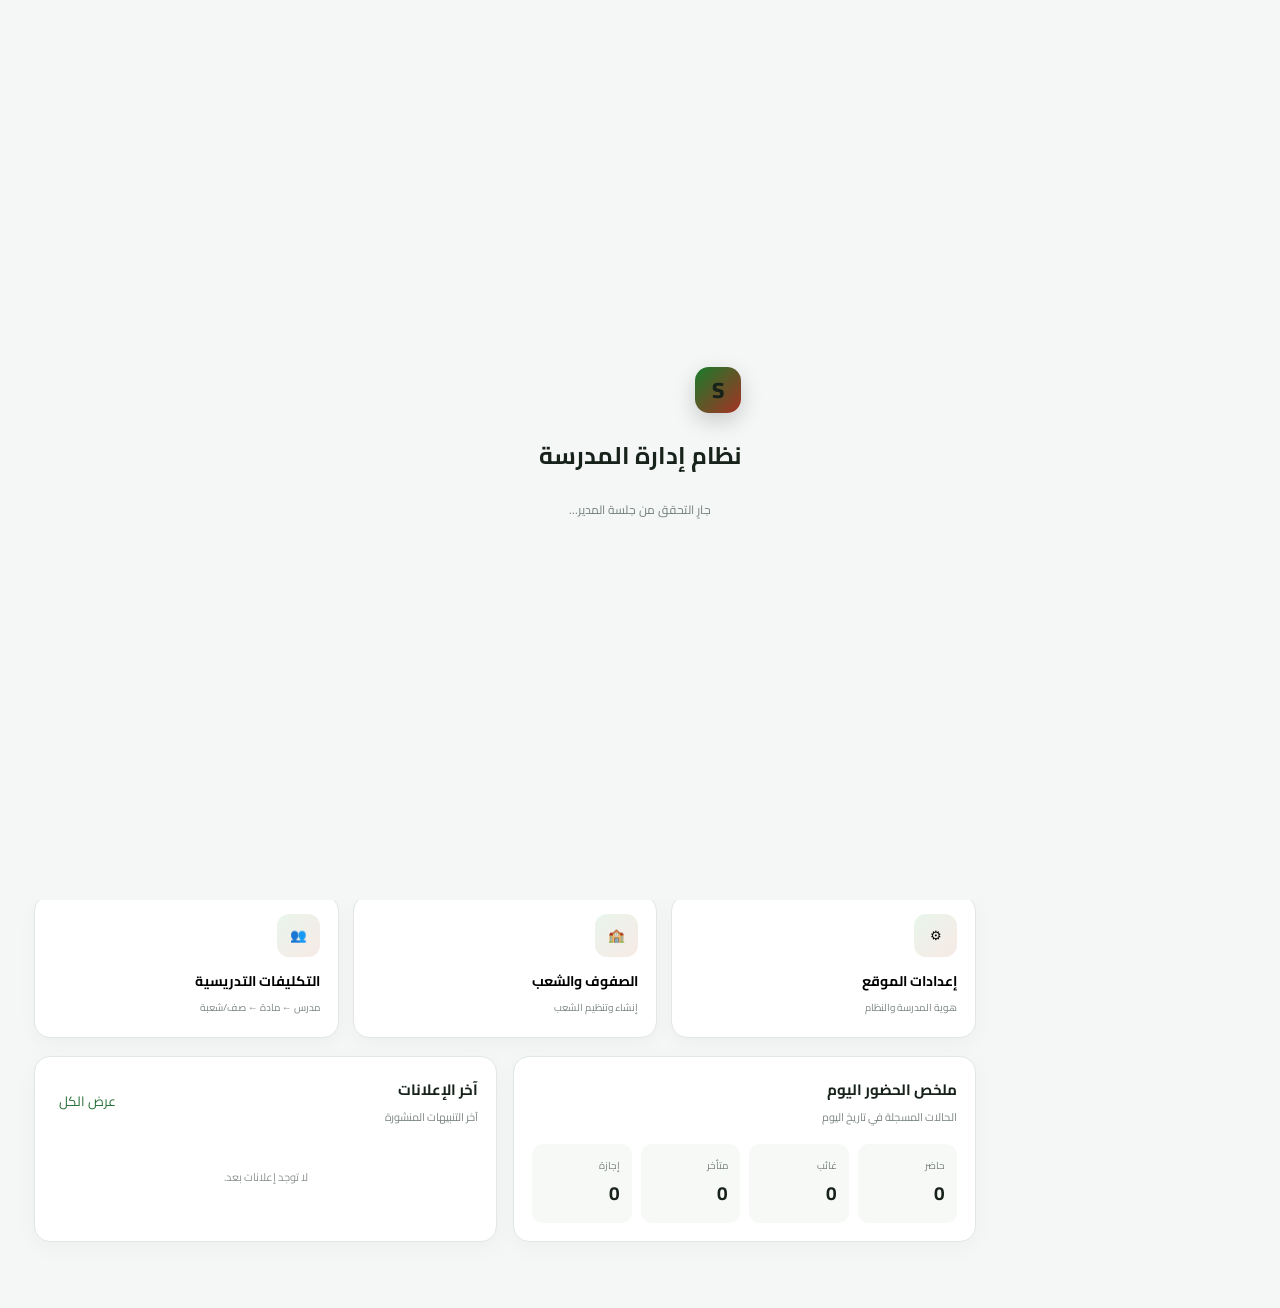
==== manager.html @ a9e7e657 "Add files via upload" ====
<!DOCTYPE html>
<html lang="ar" dir="rtl">
<head>
  <meta charset="UTF-8">
  <meta name="viewport" content="width=device-width, initial-scale=1.0">
  <title>لوحة المدير | نظام إدارة المدرسة</title>
  <link rel="preconnect" href="https://fonts.googleapis.com">
  <link rel="preconnect" href="https://fonts.gstatic.com" crossorigin>
  <link href="https://fonts.googleapis.com/css2?family=Cairo:wght@400;500;600;700;800&display=swap" rel="stylesheet">
  <link rel="stylesheet" href="manager.css">
</head>
<body>
  <div id="authOverlay" class="auth-overlay">
    <div class="auth-card">
      <div class="brand-mark">S</div>
      <h2>نظام إدارة المدرسة</h2>
      <p>جارٍ التحقق من جلسة المدير...</p>
    </div>
  </div>

  <div class="app-shell">
    <aside class="sidebar" id="sidebar">
      <div class="brand">
        <div class="brand-mark">S</div>
        <div>
          <strong id="schoolNameSide">مدرستي</strong>
          <span>لوحة المدير</span>
        </div>
      </div>

      <nav class="nav">
        <button class="nav-item active" data-section="dashboard"><span>⌂</span> الرئيسية</button>
        <button class="nav-item" data-section="teachers"><span>👨‍🏫</span> الكادر التدريسي</button>
        <button class="nav-item" data-section="students"><span>👨‍🎓</span> بيانات الطلاب</button>
        <button class="nav-item" data-section="expelled"><span>⛔</span> الطلاب المفصولون</button>
        <button class="nav-item" data-section="classes"><span>🏫</span> الصفوف والشعب</button>
        <button class="nav-item" data-section="grades-entry"><span>✎</span> إدخال الدرجات</button>
        <button class="nav-item" data-section="grades"><span>📊</span> سجل الدرجات</button>
        <button class="nav-item" data-section="attendance"><span>✓</span> سجل الحضور</button>
        <button class="nav-item" data-section="exams"><span>📝</span> جدول الامتحانات</button>
        <button class="nav-item" data-section="schedule"><span>▦</span> الجدول الأسبوعي</button>
        <button class="nav-item" data-section="notifications"><span>🔔</span> إرسال تنبيه</button>
        <button class="nav-item" data-section="settings"><span>⚙</span> إعدادات الموقع</button>
      </nav>

      <div class="sidebar-footer">
        <div class="admin-mini">
          <div class="avatar">م</div>
          <div><strong id="adminName">المدير</strong><small id="adminEmail">...</small></div>
        </div>
        <button id="logoutBtn" class="logout">تسجيل الخروج</button>
      </div>
    </aside>

    <main class="main">
      <header class="topbar">
        <button id="menuBtn" class="icon-btn mobile-only">☰</button>
        <div>
          <span class="eyebrow">الإدارة المدرسية</span>
          <h1 id="pageTitle">لوحة المدير</h1>
        </div>
        <div class="top-actions">
          <span id="connectionStatus" class="status-pill">Firebase</span>
          <button class="icon-btn" data-section="notifications" title="الإشعارات">🔔</button>
        </div>
      </header>

      <div id="toast" class="toast"></div>

      <section id="dashboard" class="page-section active">
        <div class="welcome">
          <div>
            <span class="eyebrow">نظرة عامة</span>
            <h2>مرحباً، <span id="welcomeName">المدير</span> 👋</h2>
            <p>هذه نظرة سريعة على بيانات المدرسة وحالة الحضور اليوم.</p>
          </div>
          <div class="date-box" id="todayDate"></div>
        </div>

        <div class="stats-grid">
          <article class="stat-card"><div class="stat-icon">🏫</div><div><span>إجمالي الصفوف والشعب</span><strong id="statClasses">0</strong></div></article>
          <article class="stat-card"><div class="stat-icon">👨‍🏫</div><div><span>إجمالي المدرسين</span><strong id="statTeachers">0</strong></div></article>
          <article class="stat-card"><div class="stat-icon">👨‍🎓</div><div><span>إجمالي الطلاب</span><strong id="statStudents">0</strong></div></article>
          <article class="stat-card present"><div class="stat-icon">✓</div><div><span>حضور اليوم</span><strong id="statPresent">0</strong></div></article>
          <article class="stat-card absent"><div class="stat-icon">!</div><div><span>غياب اليوم</span><strong id="statAbsent">0</strong></div></article>
        </div>

        <div class="quick-grid">
          <button class="quick-card" data-section="teachers"><span>👨‍🏫</span><strong>الكادر التدريسي</strong><small>إدارة المدرسين والتكليفات</small></button>
          <button class="quick-card" data-section="grades"><span>📊</span><strong>سجل الدرجات</strong><small>عرض نتائج الطلاب</small></button>
          <button class="quick-card" data-section="grades-entry"><span>✎</span><strong>إدخال الدرجات</strong><small>إضافة وتعديل الدرجات</small></button>
          <button class="quick-card" data-section="students"><span>👨‍🎓</span><strong>بيانات الطلاب</strong><small>قائمة جميع الطلاب</small></button>
          <button class="quick-card" data-section="schedule"><span>▦</span><strong>الجدول الأسبوعي</strong><small>إدارة جداول الصفوف</small></button>
          <button class="quick-card" data-section="notifications"><span>🔔</span><strong>إرسال تنبيه</strong><small>اختيار الجهة المستهدفة</small></button>
          <button class="quick-card" data-section="attendance"><span>✓</span><strong>سجل الحضور</strong><small>مشاهدة وتعديل الحضور</small></button>
          <button class="quick-card" data-section="expelled"><span>⛔</span><strong>الطلاب المفصولون</strong><small>إدارة حالات الفصل</small></button>
          <button class="quick-card" data-section="exams"><span>📝</span><strong>جدول الامتحانات</strong><small>المواعيد والقاعات والمواد</small></button>
          <button class="quick-card" data-section="settings"><span>⚙</span><strong>إعدادات الموقع</strong><small>هوية المدرسة والنظام</small></button>
          <button class="quick-card" data-section="classes"><span>🏫</span><strong>الصفوف والشعب</strong><small>إنشاء وتنظيم الشعب</small></button>
          <button class="quick-card" data-section="teachers"><span>👥</span><strong>التكليفات التدريسية</strong><small>مدرس ← مادة ← صف/شعبة</small></button>
        </div>

        <div class="two-col">
          <div class="panel">
            <div class="panel-head"><div><h3>ملخص الحضور اليوم</h3><p>الحالات المسجلة في تاريخ اليوم</p></div></div>
            <div class="attendance-summary">
              <div><span>حاضر</span><strong id="sumPresent">0</strong></div>
              <div><span>غائب</span><strong id="sumAbsent">0</strong></div>
              <div><span>متأخر</span><strong id="sumLate">0</strong></div>
              <div><span>إجازة</span><strong id="sumLeave">0</strong></div>
            </div>
          </div>
          <div class="panel">
            <div class="panel-head"><div><h3>آخر الإعلانات</h3><p>آخر التنبيهات المنشورة</p></div><button class="text-btn" data-section="notifications">عرض الكل</button></div>
            <div id="latestAnnouncements" class="activity-list"><div class="empty">لا توجد إعلانات بعد.</div></div>
          </div>
        </div>
      </section>

      <section id="teachers" class="page-section">
        <div class="section-head"><div><span class="eyebrow">الإدارة</span><h2>الكادر التدريسي والتكليفات</h2><p>يمكن للمدرس تدريس عدة مواد وصفوف وشعب.</p></div><button class="primary" id="addTeacherBtn">＋ إضافة مدرس</button></div>
        <div class="toolbar"><input id="teacherSearch" placeholder="ابحث باسم المدرس أو التخصص..."><select id="teacherFilter"><option value="all">كل الحالات</option><option value="active">نشط</option><option value="inactive">غير نشط</option></select></div>
        <div class="table-wrap"><table><thead><tr><th>الاسم</th><th>التخصص</th><th>الهاتف</th><th>التكليفات</th><th>الحالة</th><th>إجراءات</th></tr></thead><tbody id="teachersTable"></tbody></table></div>
      </section>

      <section id="students" class="page-section">
        <div class="section-head"><div><span class="eyebrow">الطلاب</span><h2>بيانات جميع الطلاب</h2><p>قائمة مركزية قابلة للبحث والتصفية والتعديل.</p></div><button class="primary" id="addStudentBtn">＋ إضافة طالب</button></div>
        <div class="toolbar"><input id="studentSearch" placeholder="ابحث بالاسم أو الرقم..."><select id="studentClassFilter"><option value="all">كل الصفوف والشعب</option></select></div>
        <div class="table-wrap"><table><thead><tr><th>كود الدخول</th><th>الرقم</th><th>الاسم</th><th>الصف</th><th>الشعبة</th><th>الهاتف</th><th>الحالة</th><th>إجراءات</th></tr></thead><tbody id="studentsTable"></tbody></table></div>
      </section>

      <section id="expelled" class="page-section">
        <div class="section-head"><div><span class="eyebrow">الحالات الخاصة</span><h2>الطلاب المفصولون</h2><p>طلاب تم تغيير حالتهم إلى مفصول مع حفظ سجلهم.</p></div></div>
        <div class="table-wrap"><table><thead><tr><th>الرقم</th><th>الاسم</th><th>الصف</th><th>تاريخ الفصل</th><th>السبب</th><th>إجراءات</th></tr></thead><tbody id="expelledTable"></tbody></table></div>
      </section>

      <section id="classes" class="page-section">
        <div class="section-head"><div><span class="eyebrow">الهيكل الأكاديمي</span><h2>الصفوف والشعب</h2><p>أنشئ الصف ثم اربطه بالشعب والسنة الدراسية.</p></div><button class="primary" id="addClassBtn">＋ إضافة صف/شعبة</button></div>
        <div class="cards-list" id="classesList"></div>
      </section>

      <section id="grades-entry" class="page-section">
        <div class="section-head"><div><span class="eyebrow">التقييم</span><h2>إدخال الدرجات</h2><p>يمكن للمدير إدخال أو تعديل درجة طالب لمادة وامتحان محدد.</p></div></div>
        <div class="form-grid panel">
          <label>الطالب<select id="gradeStudent"></select></label>
          <label>المادة<input id="gradeSubject" placeholder="مثال: الرياضيات"></label>
          <label>نوع الامتحان<input id="gradeExam" placeholder="مثال: نصف السنة"></label>
          <label>الدرجة<input id="gradeValue" type="number" min="0" max="100"></label>
          <button class="primary" id="saveGradeBtn">حفظ الدرجة</button>
        </div>
      </section>

      <section id="grades" class="page-section">
        <div class="section-head"><div><span class="eyebrow">التقييم</span><h2>سجل الدرجات</h2><p>عرض جميع الدرجات المسجلة.</p></div></div>
        <div class="toolbar"><input id="gradeSearch" placeholder="ابحث باسم الطالب أو المادة..."></div>
        <div class="table-wrap"><table><thead><tr><th>الطالب</th><th>المادة</th><th>الامتحان</th><th>الدرجة</th><th>التاريخ</th></tr></thead><tbody id="gradesTable"></tbody></table></div>
      </section>

      <section id="attendance" class="page-section">
        <div class="section-head"><div><span class="eyebrow">الحضور</span><h2>سجل الحضور</h2><p>اختر التاريخ والصف ثم سجّل حالة كل طالب واحفظ السجل دفعة واحدة.</p></div></div>
        <div class="toolbar"><input id="attendanceDate" type="date"><select id="attendanceClassFilter"><option value="all">كل الصفوف والشعب</option></select><button class="secondary" id="loadAttendanceBtn">تحميل السجل</button><button class="primary" id="saveAttendanceAllBtn">حفظ حضور الصف</button></div>
        <div class="table-wrap"><table><thead><tr><th>الطالب</th><th>الصف</th><th>الشعبة</th><th>الحالة</th><th>إجراء</th></tr></thead><tbody id="attendanceTable"></tbody></table></div>
      </section>

      <section id="exams" class="page-section">
        <div class="section-head"><div><span class="eyebrow">الاختبارات</span><h2>جدول الامتحانات</h2><p>المادة والتاريخ والوقت والصف/الشعبة والقاعـة.</p></div><button class="primary" id="addExamBtn">＋ إضافة امتحان</button></div>
        <div class="table-wrap"><table><thead><tr><th>المادة</th><th>الصف/الشعبة</th><th>التاريخ</th><th>الوقت</th><th>القاعة</th><th>إجراء</th></tr></thead><tbody id="examsTable"></tbody></table></div>
      </section>

      <section id="schedule" class="page-section">
        <div class="section-head"><div><span class="eyebrow">الجداول</span><h2>الجدول الأسبوعي</h2><p>اختر الصف والشعبة، ثم عبّئ الجدول الأسبوعي كاملًا واحفظه مرة واحدة.</p></div></div>
        <div class="toolbar schedule-toolbar"><select id="scheduleClassFilter"><option value="">اختر الصف والشعبة</option></select><select id="schedulePeriodCount"><option value="6">6 حصص</option><option value="7">7 حصص</option><option value="8" selected>8 حصص</option><option value="9">9 حصص</option></select><button class="secondary" id="loadScheduleGridBtn">عرض الجدول</button><button class="primary" id="saveScheduleGridBtn">حفظ الجدول الأسبوعي</button></div>
        <div id="scheduleGridWrap" class="table-wrap schedule-grid-wrap"><div class="empty">اختر الصف والشعبة ثم اضغط «عرض الجدول».</div></div>
      </section>

      <section id="notifications" class="page-section">
        <div class="section-head"><div><span class="eyebrow">التواصل</span><h2>إرسال تنبيه</h2><p>اختر الجهة المستهدفة: الجميع، الطلاب، المدرسون، صف، شعبة أو شخص محدد.</p></div></div>
        <div class="panel form-grid">
          <label>الجهة المستهدفة<select id="notifyTarget"><option value="all">الجميع</option><option value="students">جميع الطلاب</option><option value="teachers">جميع المدرسين</option><option value="class">صف كامل</option><option value="section">شعبة محددة</option><option value="individual">مستخدم محدد</option></select></label>
          <label id="notifyTargetValueWrap" class="hidden">تحديد الجهة<select id="notifyTargetValue"></select></label>
          <label>العنوان<input id="notifyTitle" placeholder="عنوان التنبيه"></label>
          <label class="full">نص التنبيه<textarea id="notifyBody" rows="5" placeholder="اكتب نص التنبيه..."></textarea></label>
          <button class="primary" id="sendNotificationBtn">إرسال التنبيه</button>
        </div>
        <div class="panel"><div class="panel-head"><div><h3>التنبيهات السابقة</h3></div></div><div id="notificationsList" class="activity-list"></div></div>
      </section>

      <section id="settings" class="page-section">
        <div class="section-head"><div><span class="eyebrow">النظام</span><h2>إعدادات الموقع</h2><p>هوية المدرسة وإعدادات العام الدراسي.</p></div></div>
        <div class="panel form-grid">
          <label>اسم المدرسة<input id="setSchoolName"></label>
          <label>العام الدراسي<input id="setAcademicYear" placeholder="2026-2027"></label>
          <label>الهاتف<input id="setPhone"></label>
          <label>العنوان<input id="setAddress"></label>
          <label class="full">وصف المدرسة<textarea id="setDescription" rows="4"></textarea></label>
          <button class="primary" id="saveSettingsBtn">حفظ الإعدادات</button>
        </div>
      </section>
    </main>
  </div>

  <div id="modal" class="modal"><div class="modal-card"><button class="modal-close" id="modalClose">×</button><div id="modalContent"></div></div></div>

  <script type="module" src="manager.js"></script>
</body>
</html>
---- manager.css ----
*{box-sizing:border-box}html,body{margin:0;min-height:100%;font-family:"Cairo",sans-serif;background:#f5f7f6;color:#17221b}body{overflow-x:hidden}.app-shell{display:flex;min-height:100vh}.sidebar{position:fixed;right:0;top:0;bottom:0;width:270px;background:#101b15;color:#fff;padding:22px 16px;display:flex;flex-direction:column;z-index:20}.brand{display:flex;align-items:center;gap:12px;padding:4px 8px 24px;border-bottom:1px solid rgba(255,255,255,.08)}.brand-mark{width:46px;height:46px;border-radius:14px;display:grid;place-items:center;background:linear-gradient(135deg,#197b2b,#a63224);font-weight:800;font-size:22px;box-shadow:0 8px 22px rgba(0,0,0,.18)}.brand strong,.brand span{display:block}.brand strong{font-size:16px}.brand span{font-size:11px;color:#aab8af;margin-top:2px}.nav{display:flex;flex-direction:column;gap:5px;margin-top:18px;overflow:auto}.nav-item{border:0;background:transparent;color:#cdd7d1;text-align:right;padding:11px 12px;border-radius:11px;font-family:inherit;font-size:13px;cursor:pointer;display:flex;gap:10px;align-items:center}.nav-item:hover,.nav-item.active{background:linear-gradient(90deg,rgba(25,123,43,.24),rgba(166,50,36,.2));color:#fff}.nav-item span{width:23px;text-align:center}.sidebar-footer{margin-top:auto;border-top:1px solid rgba(255,255,255,.08);padding-top:14px}.admin-mini{display:flex;gap:9px;align-items:center}.avatar{width:36px;height:36px;border-radius:50%;background:#24452d;display:grid;place-items:center}.admin-mini strong,.admin-mini small{display:block}.admin-mini small{color:#9facA4;font-size:9px;max-width:175px;overflow:hidden;text-overflow:ellipsis}.logout{width:100%;margin-top:12px;background:#221b1a;color:#ffcbc4;border:1px solid rgba(255,100,80,.15);padding:9px;border-radius:9px;font-family:inherit;cursor:pointer}.main{margin-right:270px;width:calc(100% - 270px);padding:28px 34px 50px}.topbar{display:flex;align-items:center;justify-content:space-between;margin-bottom:24px}.topbar h1{margin:2px 0 0;font-size:26px}.eyebrow{font-size:11px;color:#65736b}.top-actions{display:flex;align-items:center;gap:8px}.status-pill{font-size:11px;background:#e9f5ec;color:#1d7130;border-radius:999px;padding:7px 11px}.icon-btn{border:1px solid #e4e9e5;background:#fff;width:40px;height:40px;border-radius:10px;cursor:pointer}.mobile-only{display:none}.page-section{display:none}.page-section.active{display:block}.welcome{background:linear-gradient(120deg,#ffffff,#eef5ef);border:1px solid #e3e9e4;border-radius:20px;padding:24px 28px;display:flex;justify-content:space-between;align-items:center;box-shadow:0 10px 35px rgba(20,35,25,.05)}.welcome h2{margin:4px 0;font-size:24px}.welcome p{margin:0;color:#68756d;font-size:13px}.date-box{font-weight:700;color:#36503e;background:#fff;border:1px solid #e0e7e1;padding:11px 15px;border-radius:12px}.stats-grid{display:grid;grid-template-columns:repeat(5,1fr);gap:13px;margin:18px 0}.stat-card{background:#fff;border:1px solid #e2e8e3;border-radius:16px;padding:16px;display:flex;gap:12px;align-items:center;min-width:0;box-shadow:0 7px 24px rgba(20,35,25,.04)}.stat-icon{width:42px;height:42px;border-radius:12px;background:linear-gradient(135deg,#e6f4e8,#f8e9e6);display:grid;place-items:center;font-size:19px;flex:0 0 auto}.stat-card span{font-size:10px;color:#758078;display:block;white-space:nowrap}.stat-card strong{font-size:23px;display:block;margin-top:2px}.stat-card.present .stat-icon{background:#e8f5eb}.stat-card.absent .stat-icon{background:#f9e9e7}.quick-grid{display:grid;grid-template-columns:repeat(3,1fr);gap:14px;margin-bottom:18px}.quick-card{background:#fff;border:1px solid #e2e7e3;border-radius:16px;padding:18px;text-align:right;cursor:pointer;transition:.18s;box-shadow:0 6px 20px rgba(20,35,25,.035);font-family:inherit}.quick-card:hover{transform:translateY(-2px);border-color:#b9cbbd;box-shadow:0 10px 26px rgba(20,35,25,.08)}.quick-card>span{display:grid;place-items:center;width:43px;height:43px;border-radius:12px;background:linear-gradient(135deg,#e9f6eb,#f7e9e6);margin-bottom:11px}.quick-card strong{display:block;font-size:14px}.quick-card small{color:#7a857e;font-size:10px}.two-col{display:grid;grid-template-columns:1fr 1fr;gap:16px}.panel{background:#fff;border:1px solid #e1e7e2;border-radius:16px;padding:18px;box-shadow:0 6px 22px rgba(20,35,25,.035);margin-bottom:16px}.panel-head,.section-head{display:flex;align-items:center;justify-content:space-between;gap:15px}.panel h3{margin:0;font-size:15px}.panel p,.section-head p{margin:3px 0 0;color:#7b857f;font-size:11px}.attendance-summary{display:grid;grid-template-columns:repeat(4,1fr);gap:9px;margin-top:17px}.attendance-summary div{background:#f7f9f7;border-radius:11px;padding:12px}.attendance-summary span{display:block;font-size:10px;color:#778179}.attendance-summary strong{font-size:19px}.activity-list{display:flex;flex-direction:column;gap:9px;margin-top:12px}.activity-item{padding:10px 12px;background:#f7f9f7;border-radius:10px;font-size:11px}.activity-item strong{display:block}.activity-item small{color:#7d8881}.section-head{margin-bottom:18px}.section-head h2{margin:3px 0;font-size:23px}.primary,.secondary{border:0;border-radius:10px;padding:10px 15px;font-family:inherit;cursor:pointer;font-weight:700;font-size:12px}.primary{background:linear-gradient(135deg,#167b2a,#a63829);color:#fff;box-shadow:0 7px 17px rgba(47,95,55,.14)}.secondary{background:#edf2ee;color:#294332}.text-btn{border:0;background:transparent;color:#277039;font-family:inherit;cursor:pointer}.toolbar{display:flex;gap:9px;margin-bottom:13px}.toolbar input,.toolbar select,.form-grid input,.form-grid select,.form-grid textarea{font-family:inherit;border:1px solid #dfe6e1;border-radius:10px;padding:10px 12px;outline:0;background:#fff;font-size:12px}.toolbar input{flex:1}.toolbar select{min-width:160px}.table-wrap{background:#fff;border:1px solid #e1e7e2;border-radius:16px;overflow:auto;box-shadow:0 6px 22px rgba(20,35,25,.035)}table{width:100%;border-collapse:collapse;min-width:750px}th,td{padding:13px 14px;text-align:right;border-bottom:1px solid #edf0ed;font-size:11px}th{background:#f7f9f7;color:#5d6b62;font-weight:700}tr:last-child td{border-bottom:0}.badge{display:inline-block;border-radius:999px;padding:4px 8px;font-size:9px}.badge.active{background:#e8f5eb;color:#247138}.badge.inactive,.badge.expelled{background:#fae9e6;color:#9d3327}.actions{display:flex;gap:5px}.small-btn{border:1px solid #e0e6e1;background:#fff;border-radius:8px;padding:6px 8px;font-family:inherit;font-size:10px;cursor:pointer}.cards-list{display:grid;grid-template-columns:repeat(3,1fr);gap:13px}.class-card{background:#fff;border:1px solid #e1e7e2;border-radius:15px;padding:17px}.class-card h3{margin:0;font-size:15px}.class-card p{color:#7a857e;font-size:10px}.form-grid{display:grid;grid-template-columns:repeat(2,1fr);gap:13px}.form-grid label{font-size:11px;color:#56645b;display:flex;flex-direction:column;gap:6px}.form-grid .full{grid-column:1/-1}.form-grid button{justify-self:start}.empty{text-align:center;padding:28px;color:#8a938d;font-size:11px}.toast{position:fixed;left:25px;bottom:25px;background:#17231b;color:#fff;padding:11px 16px;border-radius:11px;font-size:11px;opacity:0;pointer-events:none;transform:translateY(8px);transition:.2s;z-index:100}.toast.show{opacity:1;transform:none}.modal{display:none;position:fixed;inset:0;background:rgba(12,20,15,.48);z-index:50;padding:25px;align-items:center;justify-content:center}.modal.open{display:flex}.modal-card{background:#fff;width:min(650px,100%);max-height:90vh;overflow:auto;border-radius:18px;padding:22px;position:relative}.modal-close{position:absolute;left:14px;top:12px;border:0;background:#f1f4f1;border-radius:8px;width:32px;height:32px;font-size:21px;cursor:pointer}.hidden{display:none!important}.auth-overlay{position:fixed;inset:0;background:#f5f7f6;display:grid;place-items:center;z-index:200}.auth-overlay.hide{display:none}.auth-card{text-align:center}.auth-card p{font-size:12px;color:#718078}@media(max-width:1100px){.stats-grid{grid-template-columns:repeat(3,1fr)}.quick-grid{grid-template-columns:repeat(2,1fr)}.cards-list{grid-template-columns:repeat(2,1fr)}}@media(max-width:800px){.sidebar{transform:translateX(100%);transition:.2s}.sidebar.open{transform:none}.main{margin-right:0;width:100%;padding:18px 14px 35px}.mobile-only{display:block}.topbar{gap:10px}.topbar>div:nth-child(2){margin-left:auto}.welcome{padding:18px;align-items:flex-start;gap:12px;flex-direction:column}.stats-grid{grid-template-columns:repeat(2,1fr)}.quick-grid,.two-col,.form-grid{grid-template-columns:1fr}.cards-list{grid-template-columns:1fr}.attendance-summary{grid-template-columns:repeat(2,1fr)}.section-head{align-items:flex-start;flex-direction:column}.section-head .primary{width:100%}}
@media(max-width:430px){.stats-grid{grid-template-columns:1fr}.top-actions .status-pill{display:none}.stat-card{justify-content:flex-start}}
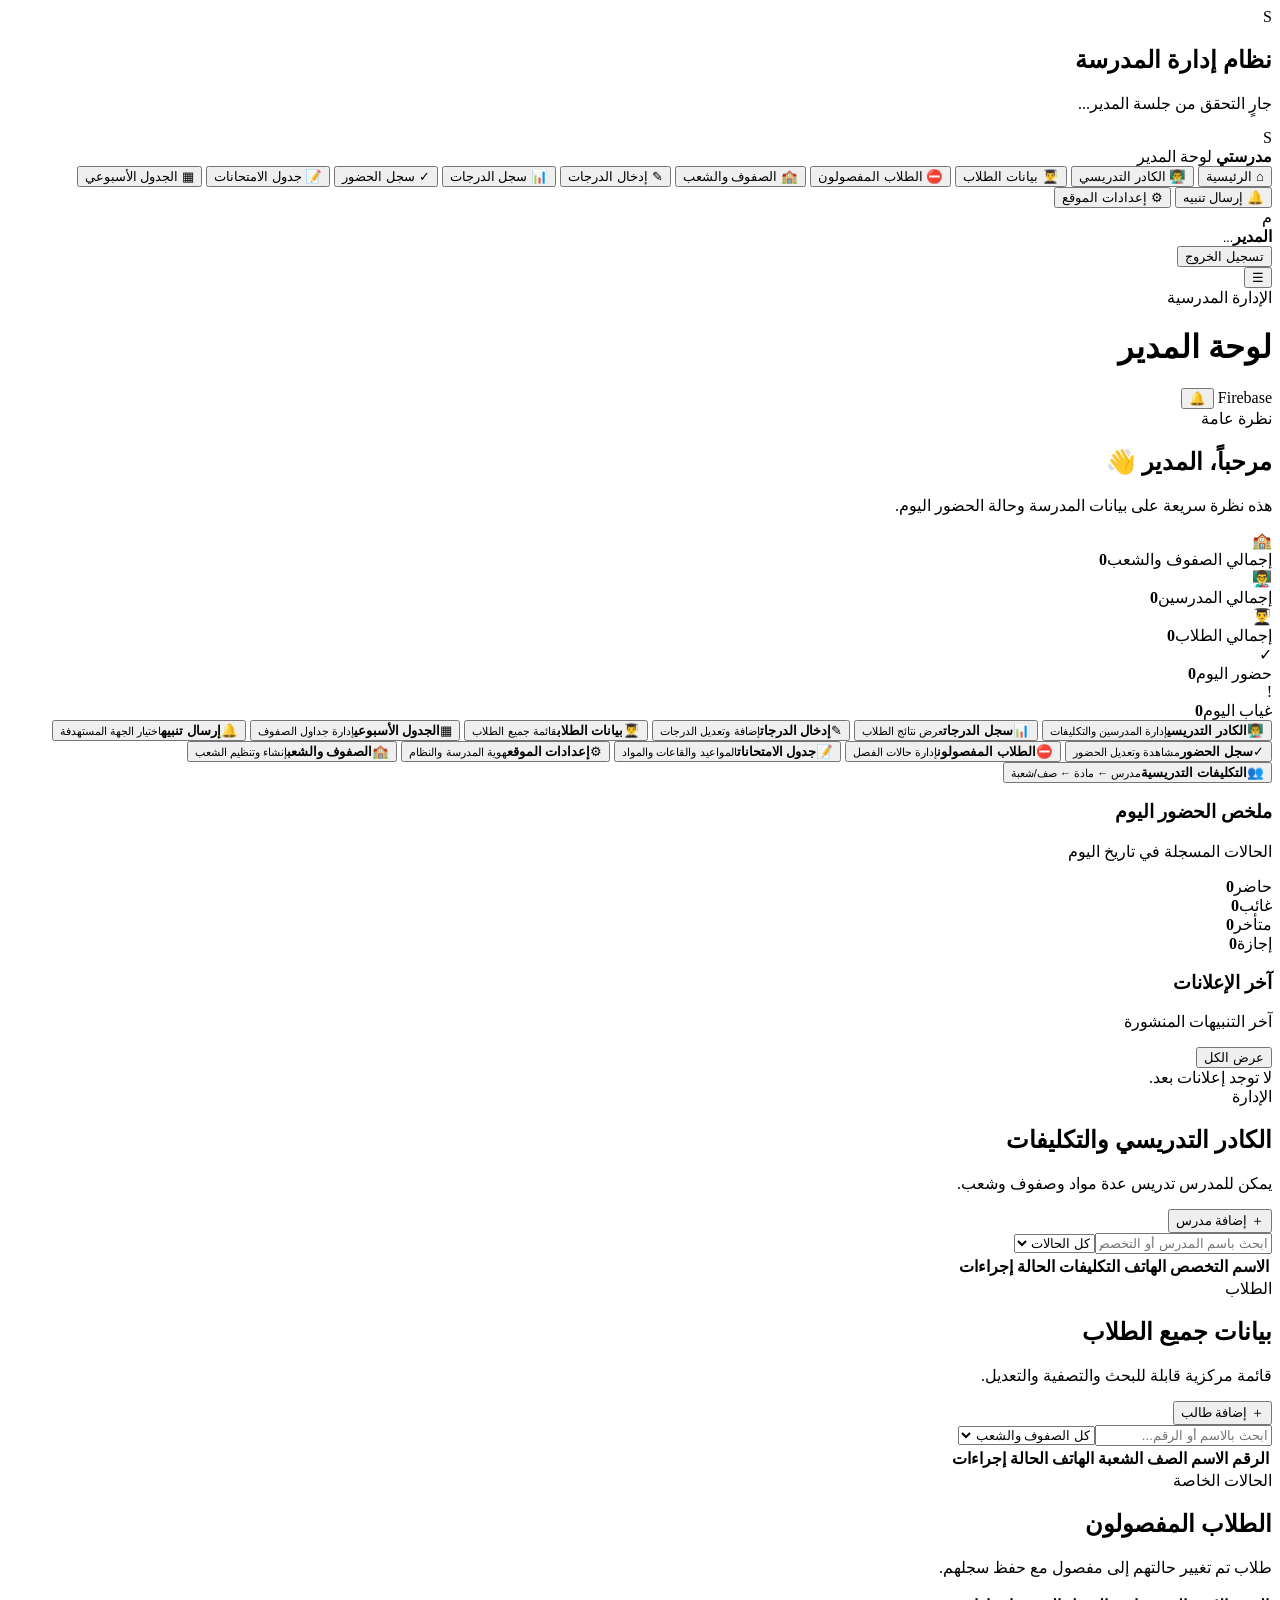
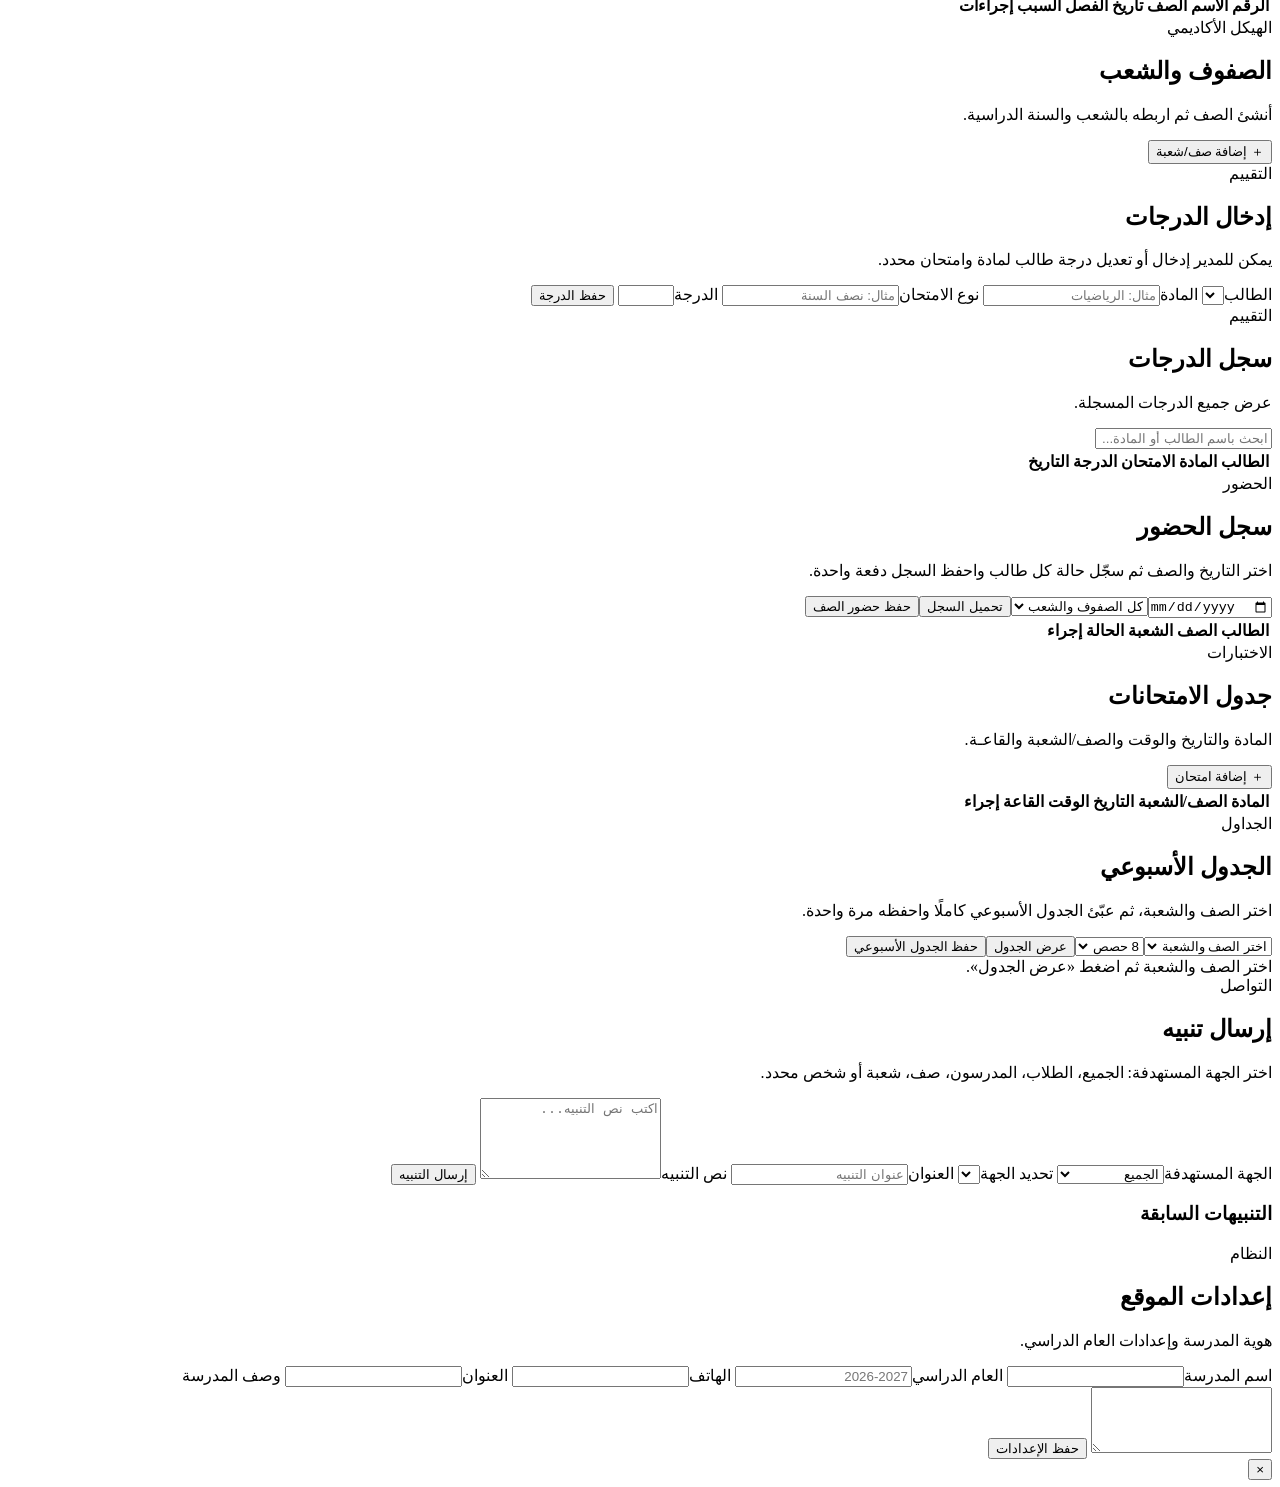
==== commit 9d023d6a: "Add files via upload" ====
--- a/manager.html
+++ b/manager.html
@@ -7,7 +7,7 @@
   <link rel="preconnect" href="https://fonts.googleapis.com">
   <link rel="preconnect" href="https://fonts.gstatic.com" crossorigin>
   <link href="https://fonts.googleapis.com/css2?family=Cairo:wght@400;500;600;700;800&display=swap" rel="stylesheet">
-  <link rel="stylesheet" href="manager.css">
+  <link rel="stylesheet" href="admin.css">
 </head>
 <body>
   <div id="authOverlay" class="auth-overlay">
@@ -126,7 +126,7 @@
       <section id="students" class="page-section">
         <div class="section-head"><div><span class="eyebrow">الطلاب</span><h2>بيانات جميع الطلاب</h2><p>قائمة مركزية قابلة للبحث والتصفية والتعديل.</p></div><button class="primary" id="addStudentBtn">＋ إضافة طالب</button></div>
         <div class="toolbar"><input id="studentSearch" placeholder="ابحث بالاسم أو الرقم..."><select id="studentClassFilter"><option value="all">كل الصفوف والشعب</option></select></div>
-        <div class="table-wrap"><table><thead><tr><th>كود الدخول</th><th>الرقم</th><th>الاسم</th><th>الصف</th><th>الشعبة</th><th>الهاتف</th><th>الحالة</th><th>إجراءات</th></tr></thead><tbody id="studentsTable"></tbody></table></div>
+        <div class="table-wrap"><table><thead><tr><th>الرقم</th><th>الاسم</th><th>الصف</th><th>الشعبة</th><th>الهاتف</th><th>الحالة</th><th>إجراءات</th></tr></thead><tbody id="studentsTable"></tbody></table></div>
       </section>
 
       <section id="expelled" class="page-section">
@@ -201,6 +201,6 @@
 
   <div id="modal" class="modal"><div class="modal-card"><button class="modal-close" id="modalClose">×</button><div id="modalContent"></div></div></div>
 
-  <script type="module" src="manager.js"></script>
+  <script type="module" src="admin.js"></script>
 </body>
 </html>
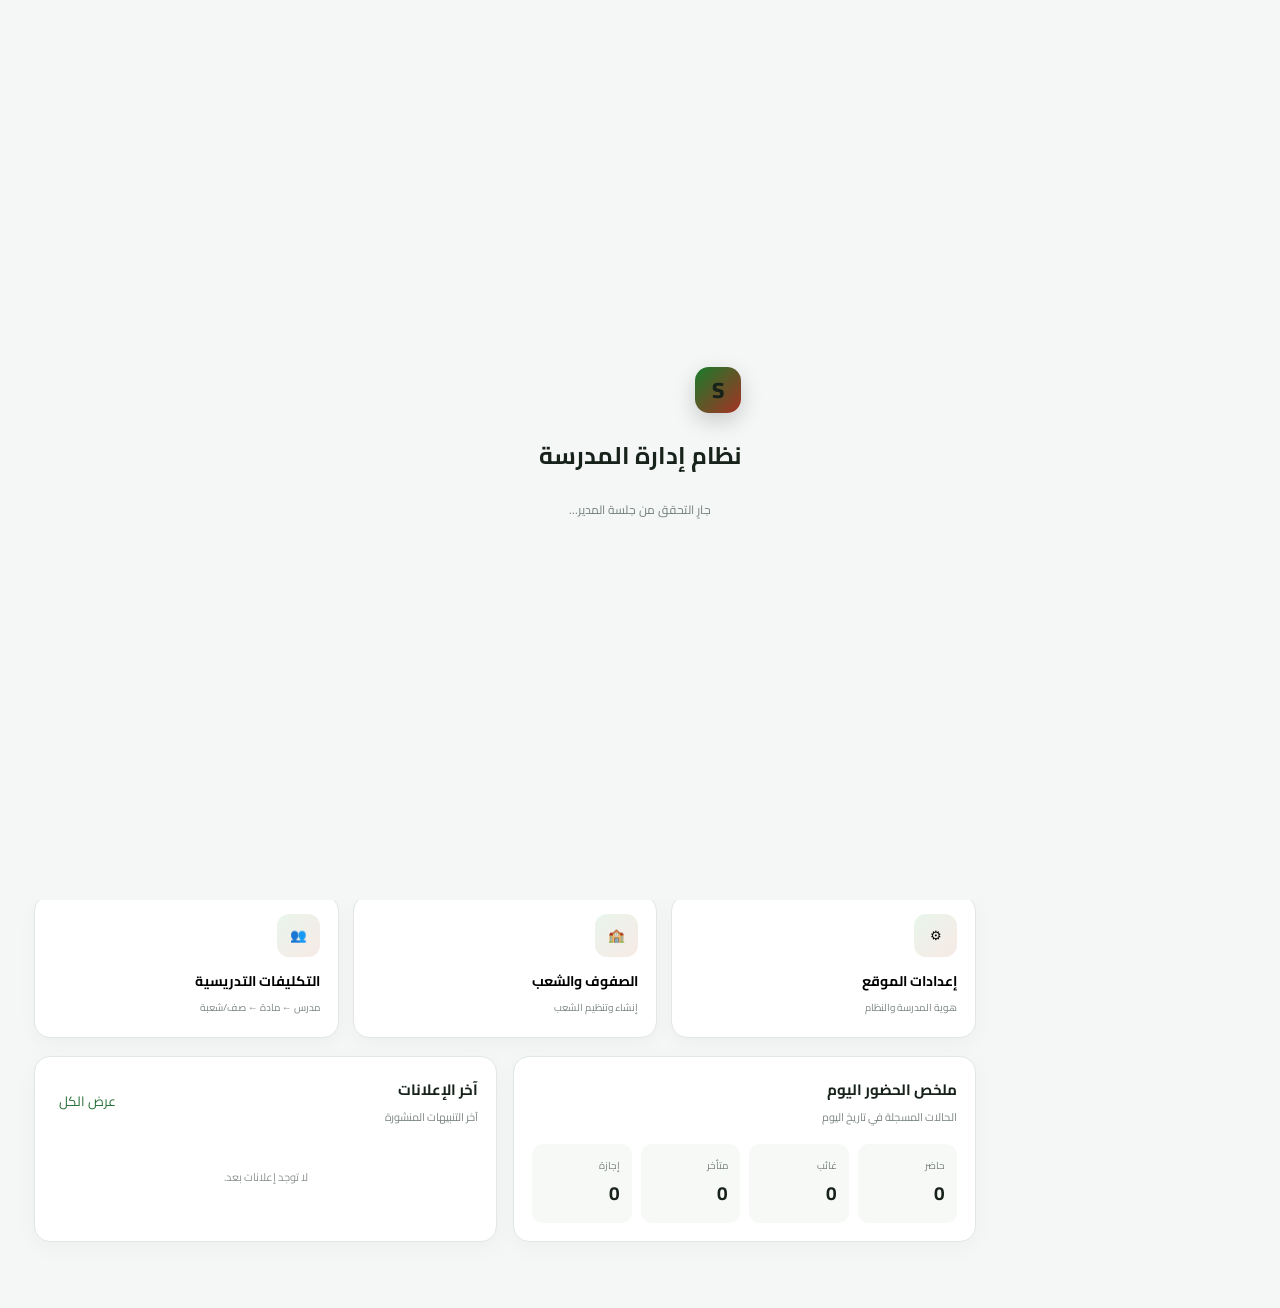
==== commit b74b7404: "Change stylesheet and script references to manager" ====
--- a/manager.html
+++ b/manager.html
@@ -7,7 +7,7 @@
   <link rel="preconnect" href="https://fonts.googleapis.com">
   <link rel="preconnect" href="https://fonts.gstatic.com" crossorigin>
   <link href="https://fonts.googleapis.com/css2?family=Cairo:wght@400;500;600;700;800&display=swap" rel="stylesheet">
-  <link rel="stylesheet" href="admin.css">
+  <link rel="stylesheet" href="manager.css">
 </head>
 <body>
   <div id="authOverlay" class="auth-overlay">
@@ -201,6 +201,6 @@
 
   <div id="modal" class="modal"><div class="modal-card"><button class="modal-close" id="modalClose">×</button><div id="modalContent"></div></div></div>
 
-  <script type="module" src="admin.js"></script>
+  <script type="module" src="manager.js"></script>
 </body>
-</html>+</html>
--- a/manager.css
+++ b/manager.css
@@ -0,0 +1,25 @@
+*{box-sizing:border-box}html,body{margin:0;min-height:100%;font-family:"Cairo",sans-serif;background:#f5f7f6;color:#17221b}body{overflow-x:hidden}.app-shell{display:flex;min-height:100vh}.sidebar{position:fixed;right:0;top:0;bottom:0;width:270px;background:#101b15;color:#fff;padding:22px 16px;display:flex;flex-direction:column;z-index:20}.brand{display:flex;align-items:center;gap:12px;padding:4px 8px 24px;border-bottom:1px solid rgba(255,255,255,.08)}.brand-mark{width:46px;height:46px;border-radius:14px;display:grid;place-items:center;background:linear-gradient(135deg,#197b2b,#a63224);font-weight:800;font-size:22px;box-shadow:0 8px 22px rgba(0,0,0,.18)}.brand strong,.brand span{display:block}.brand strong{font-size:16px}.brand span{font-size:11px;color:#aab8af;margin-top:2px}.nav{display:flex;flex-direction:column;gap:5px;margin-top:18px;overflow:auto}.nav-item{border:0;background:transparent;color:#cdd7d1;text-align:right;padding:11px 12px;border-radius:11px;font-family:inherit;font-size:13px;cursor:pointer;display:flex;gap:10px;align-items:center}.nav-item:hover,.nav-item.active{background:linear-gradient(90deg,rgba(25,123,43,.24),rgba(166,50,36,.2));color:#fff}.nav-item span{width:23px;text-align:center}.sidebar-footer{margin-top:auto;border-top:1px solid rgba(255,255,255,.08);padding-top:14px}.admin-mini{display:flex;gap:9px;align-items:center}.avatar{width:36px;height:36px;border-radius:50%;background:#24452d;display:grid;place-items:center}.admin-mini strong,.admin-mini small{display:block}.admin-mini small{color:#9facA4;font-size:9px;max-width:175px;overflow:hidden;text-overflow:ellipsis}.logout{width:100%;margin-top:12px;background:#221b1a;color:#ffcbc4;border:1px solid rgba(255,100,80,.15);padding:9px;border-radius:9px;font-family:inherit;cursor:pointer}.main{margin-right:270px;width:calc(100% - 270px);padding:28px 34px 50px}.topbar{display:flex;align-items:center;justify-content:space-between;margin-bottom:24px}.topbar h1{margin:2px 0 0;font-size:26px}.eyebrow{font-size:11px;color:#65736b}.top-actions{display:flex;align-items:center;gap:8px}.status-pill{font-size:11px;background:#e9f5ec;color:#1d7130;border-radius:999px;padding:7px 11px}.icon-btn{border:1px solid #e4e9e5;background:#fff;width:40px;height:40px;border-radius:10px;cursor:pointer}.mobile-only{display:none}.page-section{display:none}.page-section.active{display:block}.welcome{background:linear-gradient(120deg,#ffffff,#eef5ef);border:1px solid #e3e9e4;border-radius:20px;padding:24px 28px;display:flex;justify-content:space-between;align-items:center;box-shadow:0 10px 35px rgba(20,35,25,.05)}.welcome h2{margin:4px 0;font-size:24px}.welcome p{margin:0;color:#68756d;font-size:13px}.date-box{font-weight:700;color:#36503e;background:#fff;border:1px solid #e0e7e1;padding:11px 15px;border-radius:12px}.stats-grid{display:grid;grid-template-columns:repeat(5,1fr);gap:13px;margin:18px 0}.stat-card{background:#fff;border:1px solid #e2e8e3;border-radius:16px;padding:16px;display:flex;gap:12px;align-items:center;min-width:0;box-shadow:0 7px 24px rgba(20,35,25,.04)}.stat-icon{width:42px;height:42px;border-radius:12px;background:linear-gradient(135deg,#e6f4e8,#f8e9e6);display:grid;place-items:center;font-size:19px;flex:0 0 auto}.stat-card span{font-size:10px;color:#758078;display:block;white-space:nowrap}.stat-card strong{font-size:23px;display:block;margin-top:2px}.stat-card.present .stat-icon{background:#e8f5eb}.stat-card.absent .stat-icon{background:#f9e9e7}.quick-grid{display:grid;grid-template-columns:repeat(3,1fr);gap:14px;margin-bottom:18px}.quick-card{background:#fff;border:1px solid #e2e7e3;border-radius:16px;padding:18px;text-align:right;cursor:pointer;transition:.18s;box-shadow:0 6px 20px rgba(20,35,25,.035);font-family:inherit}.quick-card:hover{transform:translateY(-2px);border-color:#b9cbbd;box-shadow:0 10px 26px rgba(20,35,25,.08)}.quick-card>span{display:grid;place-items:center;width:43px;height:43px;border-radius:12px;background:linear-gradient(135deg,#e9f6eb,#f7e9e6);margin-bottom:11px}.quick-card strong{display:block;font-size:14px}.quick-card small{color:#7a857e;font-size:10px}.two-col{display:grid;grid-template-columns:1fr 1fr;gap:16px}.panel{background:#fff;border:1px solid #e1e7e2;border-radius:16px;padding:18px;box-shadow:0 6px 22px rgba(20,35,25,.035);margin-bottom:16px}.panel-head,.section-head{display:flex;align-items:center;justify-content:space-between;gap:15px}.panel h3{margin:0;font-size:15px}.panel p,.section-head p{margin:3px 0 0;color:#7b857f;font-size:11px}.attendance-summary{display:grid;grid-template-columns:repeat(4,1fr);gap:9px;margin-top:17px}.attendance-summary div{background:#f7f9f7;border-radius:11px;padding:12px}.attendance-summary span{display:block;font-size:10px;color:#778179}.attendance-summary strong{font-size:19px}.activity-list{display:flex;flex-direction:column;gap:9px;margin-top:12px}.activity-item{padding:10px 12px;background:#f7f9f7;border-radius:10px;font-size:11px}.activity-item strong{display:block}.activity-item small{color:#7d8881}.section-head{margin-bottom:18px}.section-head h2{margin:3px 0;font-size:23px}.primary,.secondary{border:0;border-radius:10px;padding:10px 15px;font-family:inherit;cursor:pointer;font-weight:700;font-size:12px}.primary{background:linear-gradient(135deg,#167b2a,#a63829);color:#fff;box-shadow:0 7px 17px rgba(47,95,55,.14)}.secondary{background:#edf2ee;color:#294332}.text-btn{border:0;background:transparent;color:#277039;font-family:inherit;cursor:pointer}.toolbar{display:flex;gap:9px;margin-bottom:13px}.toolbar input,.toolbar select,.form-grid input,.form-grid select,.form-grid textarea{font-family:inherit;border:1px solid #dfe6e1;border-radius:10px;padding:10px 12px;outline:0;background:#fff;font-size:12px}.toolbar input{flex:1}.toolbar select{min-width:160px}.table-wrap{background:#fff;border:1px solid #e1e7e2;border-radius:16px;overflow:auto;box-shadow:0 6px 22px rgba(20,35,25,.035)}table{width:100%;border-collapse:collapse;min-width:750px}th,td{padding:13px 14px;text-align:right;border-bottom:1px solid #edf0ed;font-size:11px}th{background:#f7f9f7;color:#5d6b62;font-weight:700}tr:last-child td{border-bottom:0}.badge{display:inline-block;border-radius:999px;padding:4px 8px;font-size:9px}.badge.active{background:#e8f5eb;color:#247138}.badge.inactive,.badge.expelled{background:#fae9e6;color:#9d3327}.actions{display:flex;gap:5px}.small-btn{border:1px solid #e0e6e1;background:#fff;border-radius:8px;padding:6px 8px;font-family:inherit;font-size:10px;cursor:pointer}.cards-list{display:grid;grid-template-columns:repeat(3,1fr);gap:13px}.class-card{background:#fff;border:1px solid #e1e7e2;border-radius:15px;padding:17px}.class-card h3{margin:0;font-size:15px}.class-card p{color:#7a857e;font-size:10px}.form-grid{display:grid;grid-template-columns:repeat(2,1fr);gap:13px}.form-grid label{font-size:11px;color:#56645b;display:flex;flex-direction:column;gap:6px}.form-grid .full{grid-column:1/-1}.form-grid button{justify-self:start}.empty{text-align:center;padding:28px;color:#8a938d;font-size:11px}.toast{position:fixed;left:25px;bottom:25px;background:#17231b;color:#fff;padding:11px 16px;border-radius:11px;font-size:11px;opacity:0;pointer-events:none;transform:translateY(8px);transition:.2s;z-index:100}.toast.show{opacity:1;transform:none}.modal{display:none;position:fixed;inset:0;background:rgba(12,20,15,.48);z-index:50;padding:25px;align-items:center;justify-content:center}.modal.open{display:flex}.modal-card{background:#fff;width:min(650px,100%);max-height:90vh;overflow:auto;border-radius:18px;padding:22px;position:relative}.modal-close{position:absolute;left:14px;top:12px;border:0;background:#f1f4f1;border-radius:8px;width:32px;height:32px;font-size:21px;cursor:pointer}.hidden{display:none!important}.auth-overlay{position:fixed;inset:0;background:#f5f7f6;display:grid;place-items:center;z-index:200}.auth-overlay.hide{display:none}.auth-card{text-align:center}.auth-card p{font-size:12px;color:#718078}@media(max-width:1100px){.stats-grid{grid-template-columns:repeat(3,1fr)}.quick-grid{grid-template-columns:repeat(2,1fr)}.cards-list{grid-template-columns:repeat(2,1fr)}}@media(max-width:800px){.sidebar{transform:translateX(100%);transition:.2s}.sidebar.open{transform:none}.main{margin-right:0;width:100%;padding:18px 14px 35px}.mobile-only{display:block}.topbar{gap:10px}.topbar>div:nth-child(2){margin-left:auto}.welcome{padding:18px;align-items:flex-start;gap:12px;flex-direction:column}.stats-grid{grid-template-columns:repeat(2,1fr)}.quick-grid,.two-col,.form-grid{grid-template-columns:1fr}.cards-list{grid-template-columns:1fr}.attendance-summary{grid-template-columns:repeat(2,1fr)}.section-head{align-items:flex-start;flex-direction:column}.section-head .primary{width:100%}}
+@media(max-width:430px){.stats-grid{grid-template-columns:1fr}.top-actions .status-pill{display:none}.stat-card{justify-content:flex-start}}
+/* تحسينات الكادر والتكليف والحضور والجدول الأسبوعي */
+.muted-line{display:block;color:#7b857f;font-size:10px;margin-top:3px;direction:ltr;text-align:right}
+.count-badge{display:inline-grid;place-items:center;min-width:28px;height:28px;padding:0 7px;border-radius:9px;background:#eef5ef;font-weight:800}
+.danger-btn{border-color:#f0c7c2!important;color:#a63829!important;background:#fff7f6!important}
+.assignment-list{margin-top:18px;border-top:1px solid #e8ece9;padding-top:14px}
+.assignment-list h3{font-size:13px;margin:0 0 10px}
+.assignment-row{display:flex;align-items:center;justify-content:space-between;gap:10px;background:#f7f9f7;border:1px solid #e5eae6;border-radius:10px;padding:9px 11px;margin-bottom:8px;font-size:11px}
+.assignment-row span{flex:1}
+.schedule-toolbar{flex-wrap:wrap}
+.schedule-toolbar select{min-width:180px}
+.schedule-grid-wrap{padding:0;overflow:auto}
+.weekly-schedule{width:100%;min-width:900px;border-collapse:separate;border-spacing:0;background:#fff}
+.weekly-schedule th,.weekly-schedule td{border-left:1px solid #e4e9e5;border-bottom:1px solid #e4e9e5;padding:8px;vertical-align:top}
+.weekly-schedule thead th{background:#f2f6f3;font-size:12px;white-space:nowrap;text-align:center;position:sticky;top:0;z-index:2}
+.weekly-schedule .period-head{width:58px;text-align:center;background:#f7f9f7;font-weight:800;white-space:nowrap}
+.schedule-cell{min-width:155px;background:#fff}
+.schedule-cell input,.schedule-cell select{width:100%;box-sizing:border-box;font-family:inherit;border:1px solid #dfe6e1;border-radius:8px;padding:7px 8px;margin-bottom:6px;font-size:10px;outline:0;background:#fff}
+.schedule-cell select{margin-bottom:0}
+.schedule-cell input:focus,.schedule-cell select:focus{border-color:#9fb8a5;box-shadow:0 0 0 3px rgba(22,123,42,.06)}
+@media (max-width:800px){
+  .weekly-schedule{min-width:820px}
+  .schedule-cell{min-width:140px}
+}
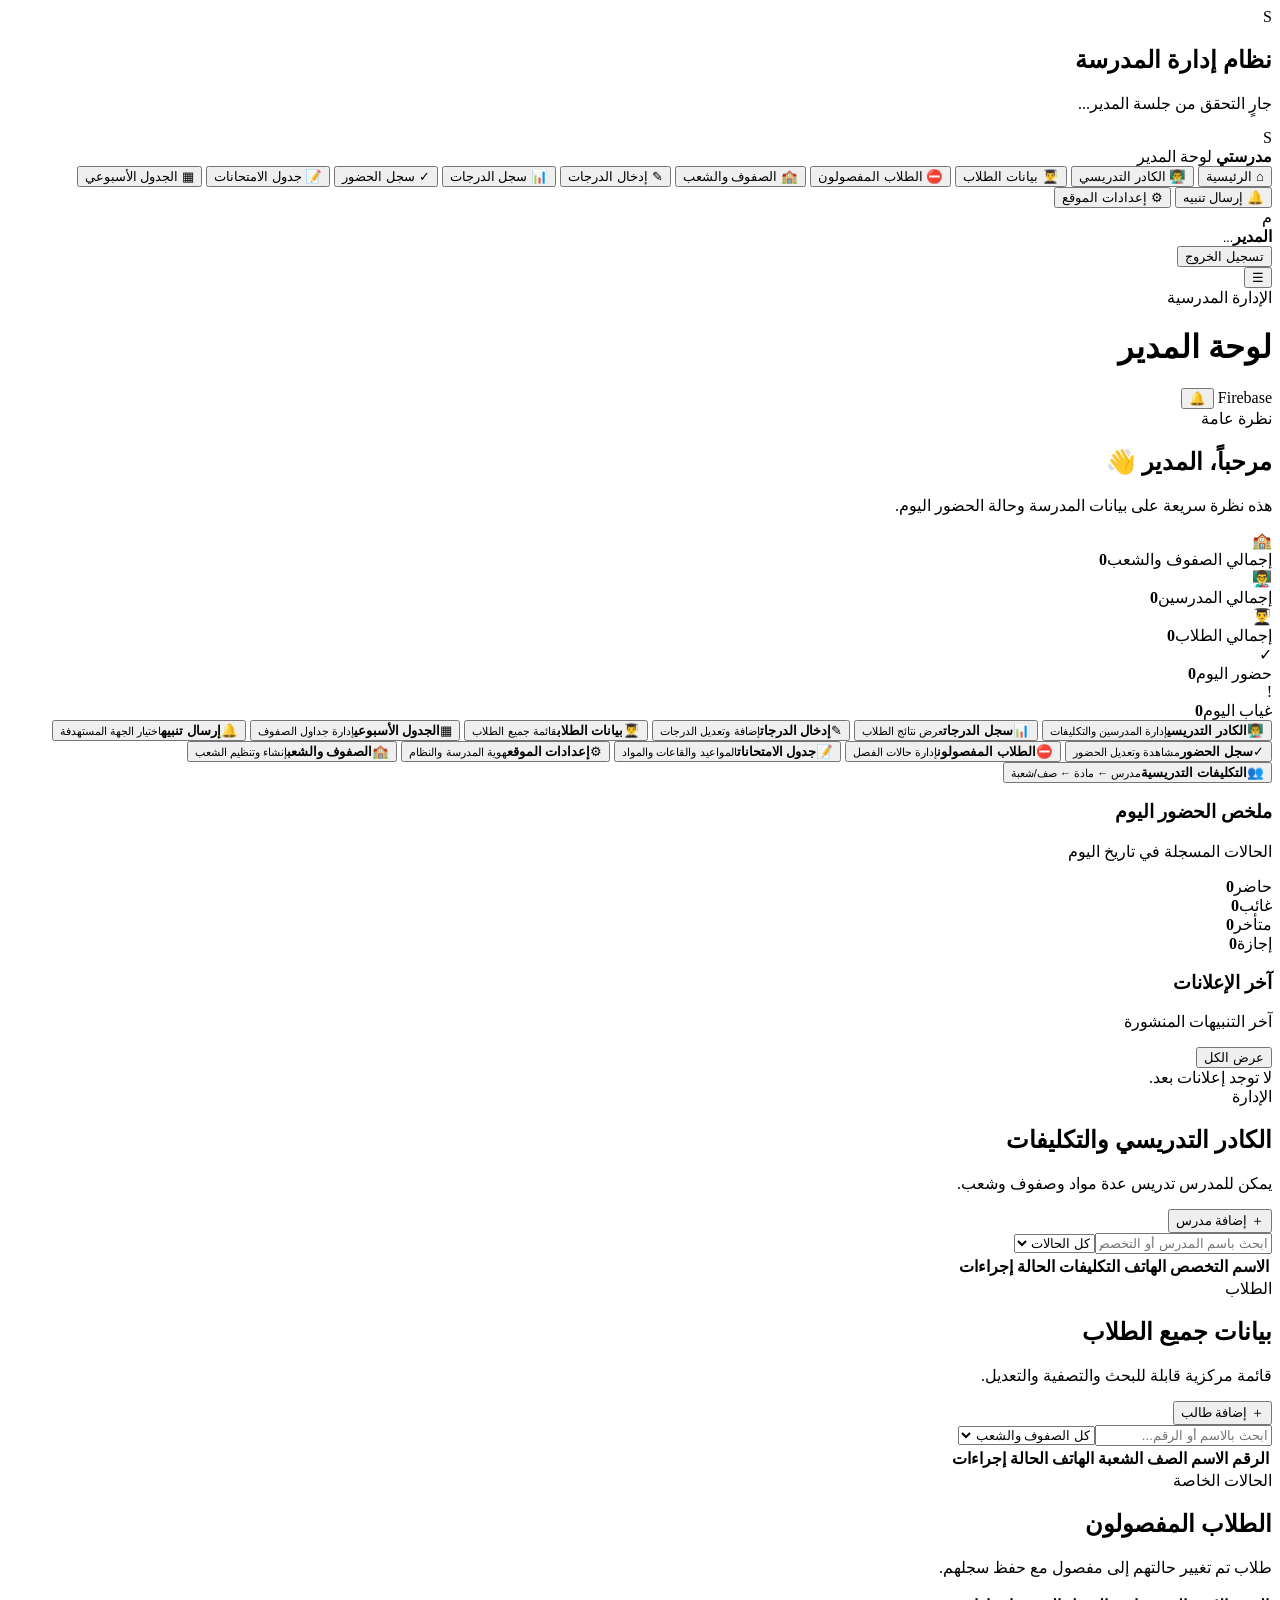
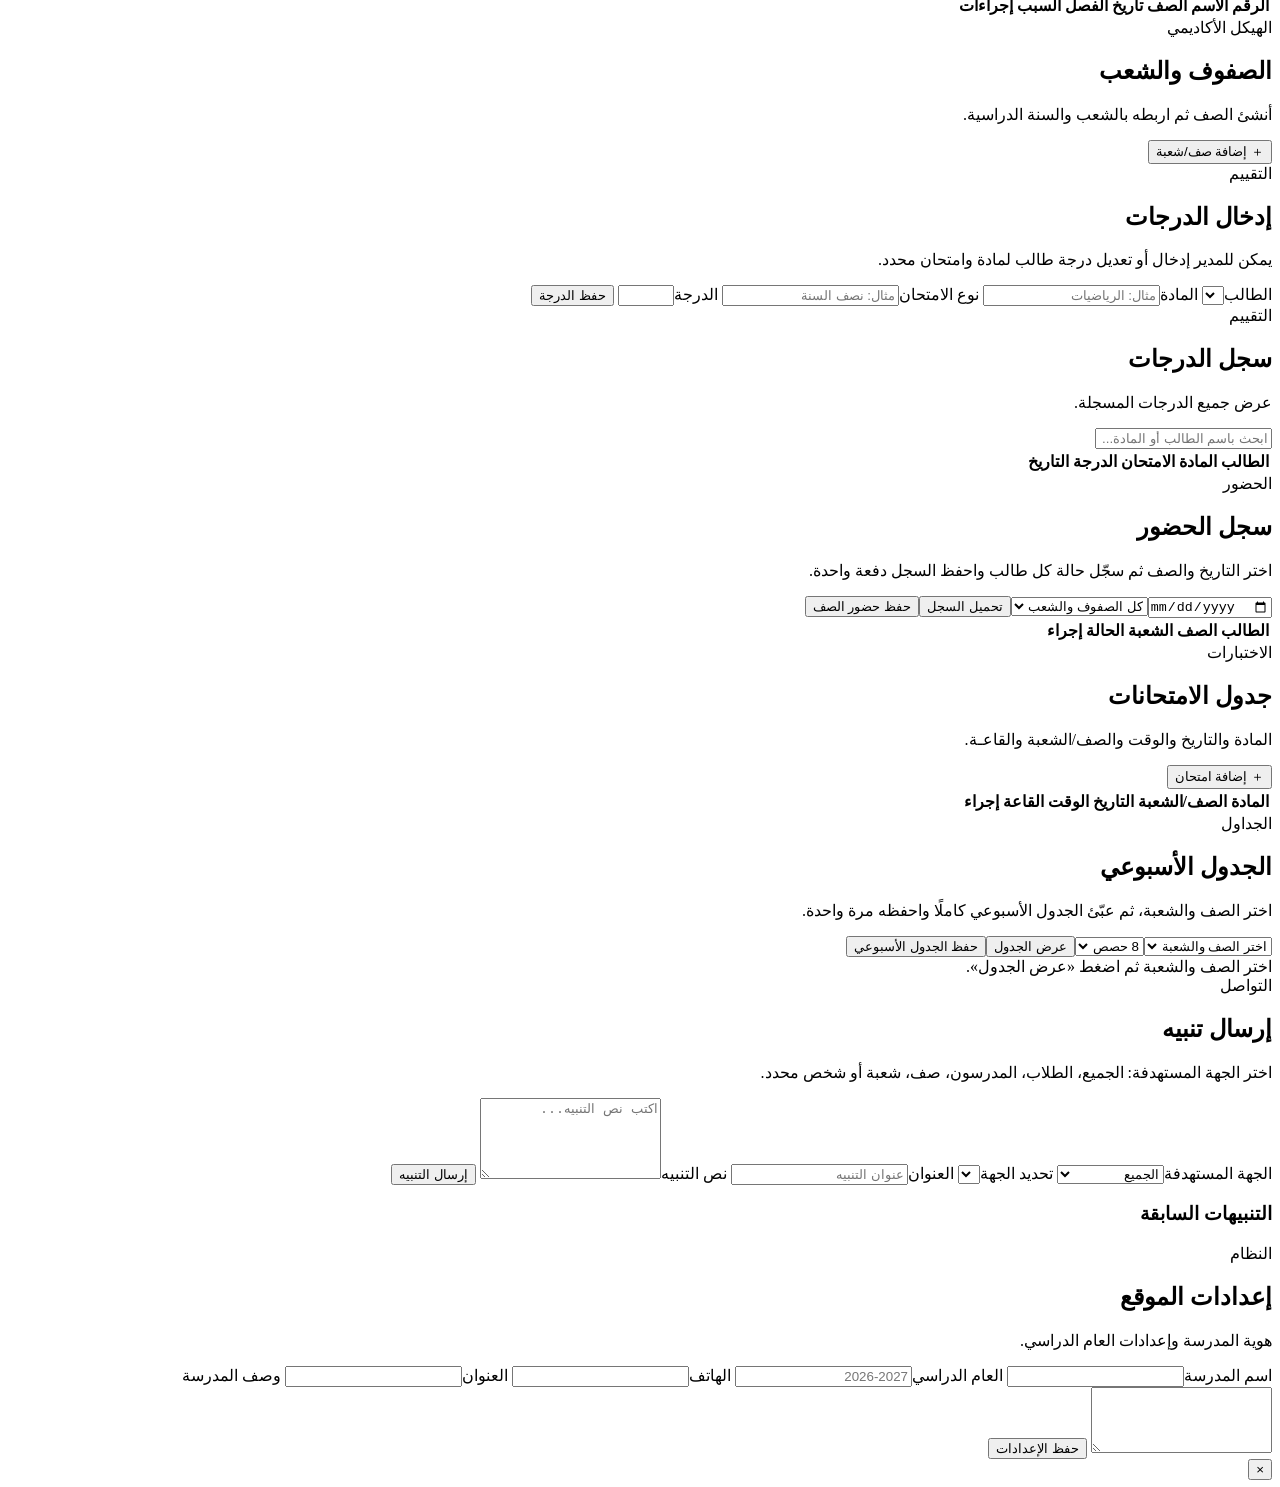
==== commit ffe7902c: "Change stylesheet link from manager.css to admin.css" ====
--- a/manager.html
+++ b/manager.html
@@ -7,7 +7,7 @@
   <link rel="preconnect" href="https://fonts.googleapis.com">
   <link rel="preconnect" href="https://fonts.gstatic.com" crossorigin>
   <link href="https://fonts.googleapis.com/css2?family=Cairo:wght@400;500;600;700;800&display=swap" rel="stylesheet">
-  <link rel="stylesheet" href="manager.css">
+  <link rel="stylesheet" href="admin.css">
 </head>
 <body>
   <div id="authOverlay" class="auth-overlay">
